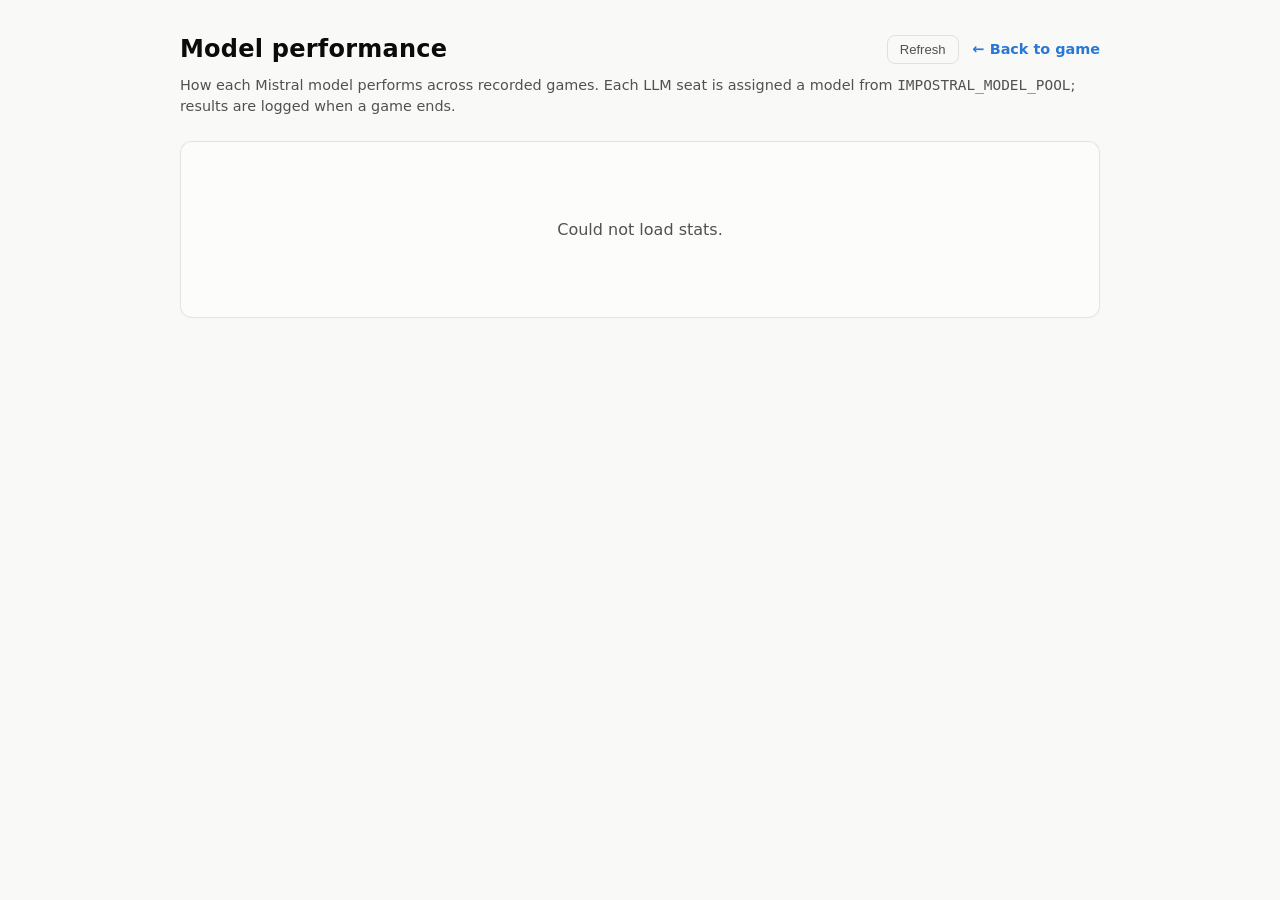
==== web/stats.html @ ee085cce "feat: per-seat model pool + model performance tracking Assign a different chat model to each LLM sea" ====
<!DOCTYPE html>
<html lang="en">
<head>
  <meta charset="utf-8" />
  <meta name="viewport" content="width=device-width, initial-scale=1" />
  <title>Impostral — Model performance</title>
  <link rel="icon" type="image/png" href="/assets/logo.png" />
  <style>
    /* Theme-aware surface + ink + categorical slots (data-viz reference palette). */
    :root {
      color-scheme: light;
      --plane:        #f9f9f7;
      --surface-1:    #fcfcfb;
      --text-primary: #0b0b0b;
      --text-secondary:#52514e;
      --muted:        #898781;
      --grid:         #e1e0d9;
      --baseline:     #c3c2b7;
      --border:       rgba(11,11,11,0.10);
      /* metric series: 1 blue, 2 green, 3 magenta */
      --m-win:        #2a78d6;
      --m-survival:   #008300;
      --m-accuracy:   #e87ba4;
    }
    @media (prefers-color-scheme: dark) {
      :root:where(:not([data-theme="light"])) {
        color-scheme: dark;
        --plane:        #0d0d0d;
        --surface-1:    #1a1a19;
        --text-primary: #ffffff;
        --text-secondary:#c3c2b7;
        --muted:        #898781;
        --grid:         #2c2c2a;
        --baseline:     #383835;
        --border:       rgba(255,255,255,0.10);
        --m-win:        #3987e5;
        --m-survival:   #008300;
        --m-accuracy:   #d55181;
      }
    }
    :root[data-theme="dark"] {
      color-scheme: dark;
      --plane:        #0d0d0d;
      --surface-1:    #1a1a19;
      --text-primary: #ffffff;
      --text-secondary:#c3c2b7;
      --muted:        #898781;
      --grid:         #2c2c2a;
      --baseline:     #383835;
      --border:       rgba(255,255,255,0.10);
      --m-win:        #3987e5;
      --m-survival:   #008300;
      --m-accuracy:   #d55181;
    }

    * { box-sizing: border-box; }
    body {
      margin: 0;
      background: var(--plane);
      color: var(--text-primary);
      font-family: system-ui, -apple-system, "Segoe UI", sans-serif;
      line-height: 1.45;
    }
    .wrap { max-width: 960px; margin: 0 auto; padding: 32px 20px 64px; }

    header.top {
      display: flex; align-items: center; justify-content: space-between;
      gap: 16px; margin-bottom: 8px; flex-wrap: wrap;
    }
    header.top h1 { font-size: 1.5rem; margin: 0; letter-spacing: 0.01em; }
    .back { color: var(--m-win); text-decoration: none; font-size: 0.9rem; font-weight: 600; }
    .back:hover { text-decoration: underline; }
    .subtitle { color: var(--text-secondary); font-size: 0.9rem; margin: 0 0 24px; }

    .card {
      background: var(--surface-1);
      border: 1px solid var(--border);
      border-radius: 12px;
      padding: 20px;
      margin-bottom: 24px;
    }
    .card h2 { font-size: 1rem; margin: 0 0 16px; letter-spacing: 0.02em; }

    /* Legend */
    .legend { display: flex; gap: 18px; flex-wrap: wrap; margin-bottom: 18px; font-size: 0.85rem; color: var(--text-secondary); }
    .legend span { display: inline-flex; align-items: center; gap: 7px; }
    .swatch { width: 12px; height: 12px; border-radius: 3px; display: inline-block; }

    /* Grouped horizontal bar chart */
    .chart .model-group { margin-bottom: 18px; }
    .chart .model-name { font-size: 0.9rem; font-weight: 600; margin-bottom: 6px; word-break: break-word; }
    .bar-row { display: grid; grid-template-columns: 84px 1fr; align-items: center; gap: 10px; margin: 4px 0; }
    .bar-label { font-size: 0.75rem; color: var(--muted); text-align: right; }
    .bar-track { position: relative; background: var(--grid); border-radius: 4px; height: 20px; overflow: hidden; }
    .bar-fill {
      height: 100%; border-radius: 4px; min-width: 2px;
      display: flex; align-items: center; justify-content: flex-end;
      transition: width 0.4s ease;
    }
    .bar-value {
      font-size: 0.72rem; font-weight: 700; padding: 0 6px;
      color: #fff; font-variant-numeric: tabular-nums; white-space: nowrap;
    }
    /* When the fill is too short, show the value just outside it. */
    .bar-value.outside { color: var(--text-secondary); }

    /* Table */
    table { width: 100%; border-collapse: collapse; font-size: 0.88rem; }
    th, td { padding: 9px 10px; text-align: right; border-bottom: 1px solid var(--border); }
    th:first-child, td:first-child { text-align: left; }
    thead th { color: var(--muted); font-weight: 600; font-size: 0.78rem; text-transform: uppercase; letter-spacing: 0.04em; }
    tbody td { font-variant-numeric: tabular-nums; }
    .table-scroll { overflow-x: auto; }

    .empty { color: var(--text-secondary); text-align: center; padding: 40px 0; }
    .meta { color: var(--muted); font-size: 0.8rem; margin-top: 8px; }
    .refresh {
      background: transparent; color: var(--text-secondary);
      border: 1px solid var(--border); border-radius: 8px;
      padding: 6px 12px; font-size: 0.82rem; cursor: pointer;
    }
    .refresh:hover { color: var(--text-primary); }
  </style>
</head>
<body>
  <div class="wrap">
    <header class="top">
      <h1>Model performance</h1>
      <div style="display:flex; gap:14px; align-items:center;">
        <button class="refresh" id="refresh" type="button">Refresh</button>
        <a class="back" href="/">← Back to game</a>
      </div>
    </header>
    <p class="subtitle">
      How each Mistral model performs across recorded games. Each LLM seat is
      assigned a model from <code>IMPOSTRAL_MODEL_POOL</code>; results are logged
      when a game ends.
    </p>

    <div id="content"></div>
  </div>

  <script>
    const pct = (x) => (x * 100).toFixed(0) + "%";
    const cssVar = (name) => getComputedStyle(document.documentElement).getPropertyValue(name).trim();

    const METRICS = [
      { key: "team_win_rate",  label: "Win rate",   color: "--m-win" },
      { key: "survival_rate",  label: "Survival",   color: "--m-survival" },
      { key: "vote_accuracy",  label: "Vote acc.",  color: "--m-accuracy" },
    ];

    function bar(value, color) {
      const w = Math.max(0, Math.min(1, value)) * 100;
      const short = w < 22; // Place the label outside a very short bar.
      const val = pct(value);
      const fill = document.createElement("div");
      fill.className = "bar-fill";
      fill.style.width = w + "%";
      fill.style.background = cssVar(color);
      if (!short) {
        const v = document.createElement("span");
        v.className = "bar-value";
        v.textContent = val;
        fill.appendChild(v);
      }
      const track = document.createElement("div");
      track.className = "bar-track";
      track.appendChild(fill);
      if (short) {
        const v = document.createElement("span");
        v.className = "bar-value outside";
        v.textContent = val;
        v.style.position = "absolute";
        v.style.left = "calc(" + w + "% + 6px)";
        v.style.top = "50%";
        v.style.transform = "translateY(-50%)";
        track.appendChild(v);
      }
      return track;
    }

    function renderChart(models) {
      const chart = document.createElement("div");
      chart.className = "chart";

      const legend = document.createElement("div");
      legend.className = "legend";
      for (const m of METRICS) {
        const s = document.createElement("span");
        const sw = document.createElement("span");
        sw.className = "swatch";
        sw.style.background = cssVar(m.color);
        s.appendChild(sw);
        s.appendChild(document.createTextNode(m.label));
        legend.appendChild(s);
      }
      chart.appendChild(legend);

      for (const row of models) {
        const g = document.createElement("div");
        g.className = "model-group";
        const name = document.createElement("div");
        name.className = "model-name";
        name.textContent = row.model + "  ·  " + row.games + " game" + (row.games === 1 ? "" : "s");
        g.appendChild(name);
        for (const m of METRICS) {
          const br = document.createElement("div");
          br.className = "bar-row";
          const lab = document.createElement("div");
          lab.className = "bar-label";
          lab.textContent = m.label;
          br.appendChild(lab);
          br.appendChild(bar(row[m.key] || 0, m.color));
          g.appendChild(br);
        }
        chart.appendChild(g);
      }
      return chart;
    }

    function renderTable(models) {
      const scroll = document.createElement("div");
      scroll.className = "table-scroll";
      const t = document.createElement("table");
      t.innerHTML =
        "<thead><tr>" +
        "<th>Model</th><th>Games</th><th>Win rate</th><th>Survival</th>" +
        "<th>Vote acc.</th><th>Votes</th><th>Avg rounds</th>" +
        "</tr></thead>";
      const tb = document.createElement("tbody");
      for (const r of models) {
        const tr = document.createElement("tr");
        tr.innerHTML =
          "<td>" + r.model + "</td>" +
          "<td>" + r.games + "</td>" +
          "<td>" + pct(r.team_win_rate) + "</td>" +
          "<td>" + pct(r.survival_rate) + "</td>" +
          "<td>" + pct(r.vote_accuracy) + "</td>" +
          "<td>" + r.votes_total + "</td>" +
          "<td>" + r.avg_rounds_survived.toFixed(1) + "</td>";
        tb.appendChild(tr);
      }
      t.appendChild(tb);
      scroll.appendChild(t);
      return scroll;
    }

    async function load() {
      const content = document.getElementById("content");
      content.textContent = "";
      let data;
      try {
        const res = await fetch("/stats");
        data = await res.json();
      } catch (e) {
        content.innerHTML = '<div class="card"><p class="empty">Could not load stats.</p></div>';
        return;
      }

      if (!data.models || data.models.length === 0) {
        content.innerHTML =
          '<div class="card"><p class="empty">No games recorded yet.<br>' +
          "Play a game to the end to populate this page.</p></div>";
        return;
      }

      const c1 = document.createElement("div");
      c1.className = "card";
      c1.innerHTML = "<h2>Comparison</h2>";
      c1.appendChild(renderChart(data.models));
      content.appendChild(c1);

      const c2 = document.createElement("div");
      c2.className = "card";
      c2.innerHTML = "<h2>Details</h2>";
      c2.appendChild(renderTable(data.models));
      const meta = document.createElement("p");
      meta.className = "meta";
      meta.textContent = data.total_games + " game" + (data.total_games === 1 ? "" : "s") +
        " recorded. Win rate = LLM team won; Survival = seat alive at game end; " +
        "Vote acc. = share of this model's votes that named an actual human.";
      c2.appendChild(meta);
      content.appendChild(c2);
    }

    document.getElementById("refresh").addEventListener("click", load);
    load();
  </script>
</body>
</html>
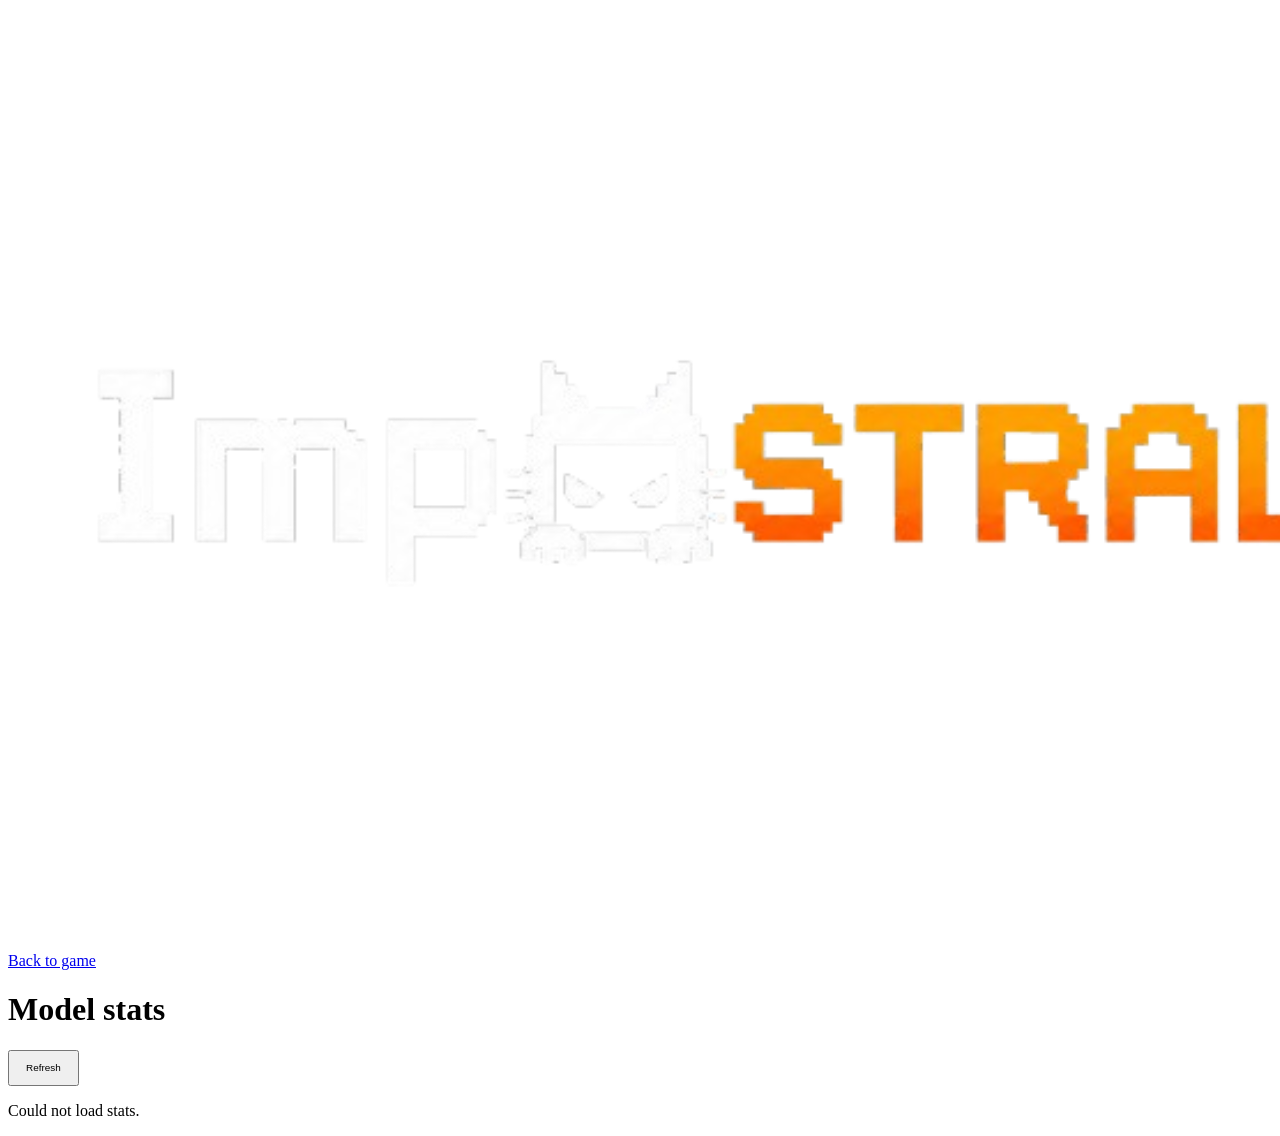
==== commit 6d8ea653: "Redesign UI: cleaner Mistral look, no-scroll layout, elimination reveal - Full-viewport layout on de" ====
--- a/web/stats.html
+++ b/web/stats.html
@@ -3,141 +3,36 @@
 <head>
   <meta charset="utf-8" />
   <meta name="viewport" content="width=device-width, initial-scale=1" />
-  <title>Impostral — Model performance</title>
+  <meta name="theme-color" content="#0b0a08" />
+  <title>Impostral — Model stats</title>
   <link rel="icon" type="image/png" href="/assets/logo.png" />
+  <link rel="stylesheet" href="/static/style.css" />
   <style>
-    /* Theme-aware surface + ink + categorical slots (data-viz reference palette). */
-    :root {
-      color-scheme: light;
-      --plane:        #f9f9f7;
-      --surface-1:    #fcfcfb;
-      --text-primary: #0b0b0b;
-      --text-secondary:#52514e;
-      --muted:        #898781;
-      --grid:         #e1e0d9;
-      --baseline:     #c3c2b7;
-      --border:       rgba(11,11,11,0.10);
-      /* metric series: 1 blue, 2 green, 3 magenta */
-      --m-win:        #2a78d6;
-      --m-survival:   #008300;
-      --m-accuracy:   #e87ba4;
-    }
-    @media (prefers-color-scheme: dark) {
-      :root:where(:not([data-theme="light"])) {
-        color-scheme: dark;
-        --plane:        #0d0d0d;
-        --surface-1:    #1a1a19;
-        --text-primary: #ffffff;
-        --text-secondary:#c3c2b7;
-        --muted:        #898781;
-        --grid:         #2c2c2a;
-        --baseline:     #383835;
-        --border:       rgba(255,255,255,0.10);
-        --m-win:        #3987e5;
-        --m-survival:   #008300;
-        --m-accuracy:   #d55181;
-      }
-    }
-    :root[data-theme="dark"] {
-      color-scheme: dark;
-      --plane:        #0d0d0d;
-      --surface-1:    #1a1a19;
-      --text-primary: #ffffff;
-      --text-secondary:#c3c2b7;
-      --muted:        #898781;
-      --grid:         #2c2c2a;
-      --baseline:     #383835;
-      --border:       rgba(255,255,255,0.10);
-      --m-win:        #3987e5;
-      --m-survival:   #008300;
-      --m-accuracy:   #d55181;
-    }
-
-    * { box-sizing: border-box; }
-    body {
-      margin: 0;
-      background: var(--plane);
-      color: var(--text-primary);
-      font-family: system-ui, -apple-system, "Segoe UI", sans-serif;
-      line-height: 1.45;
-    }
-    .wrap { max-width: 960px; margin: 0 auto; padding: 32px 20px 64px; }
-
-    header.top {
-      display: flex; align-items: center; justify-content: space-between;
-      gap: 16px; margin-bottom: 8px; flex-wrap: wrap;
-    }
-    header.top h1 { font-size: 1.5rem; margin: 0; letter-spacing: 0.01em; }
-    .back { color: var(--m-win); text-decoration: none; font-size: 0.9rem; font-weight: 600; }
-    .back:hover { text-decoration: underline; }
-    .subtitle { color: var(--text-secondary); font-size: 0.9rem; margin: 0 0 24px; }
-
-    .card {
-      background: var(--surface-1);
-      border: 1px solid var(--border);
-      border-radius: 12px;
-      padding: 20px;
-      margin-bottom: 24px;
-    }
-    .card h2 { font-size: 1rem; margin: 0 0 16px; letter-spacing: 0.02em; }
-
-    /* Legend */
-    .legend { display: flex; gap: 18px; flex-wrap: wrap; margin-bottom: 18px; font-size: 0.85rem; color: var(--text-secondary); }
-    .legend span { display: inline-flex; align-items: center; gap: 7px; }
-    .swatch { width: 12px; height: 12px; border-radius: 3px; display: inline-block; }
-
-    /* Grouped horizontal bar chart */
-    .chart .model-group { margin-bottom: 18px; }
-    .chart .model-name { font-size: 0.9rem; font-weight: 600; margin-bottom: 6px; word-break: break-word; }
-    .bar-row { display: grid; grid-template-columns: 84px 1fr; align-items: center; gap: 10px; margin: 4px 0; }
-    .bar-label { font-size: 0.75rem; color: var(--muted); text-align: right; }
-    .bar-track { position: relative; background: var(--grid); border-radius: 4px; height: 20px; overflow: hidden; }
-    .bar-fill {
-      height: 100%; border-radius: 4px; min-width: 2px;
-      display: flex; align-items: center; justify-content: flex-end;
-      transition: width 0.4s ease;
-    }
-    .bar-value {
-      font-size: 0.72rem; font-weight: 700; padding: 0 6px;
-      color: #fff; font-variant-numeric: tabular-nums; white-space: nowrap;
-    }
-    /* When the fill is too short, show the value just outside it. */
-    .bar-value.outside { color: var(--text-secondary); }
-
-    /* Table */
-    table { width: 100%; border-collapse: collapse; font-size: 0.88rem; }
-    th, td { padding: 9px 10px; text-align: right; border-bottom: 1px solid var(--border); }
-    th:first-child, td:first-child { text-align: left; }
-    thead th { color: var(--muted); font-weight: 600; font-size: 0.78rem; text-transform: uppercase; letter-spacing: 0.04em; }
-    tbody td { font-variant-numeric: tabular-nums; }
-    .table-scroll { overflow-x: auto; }
-
-    .empty { color: var(--text-secondary); text-align: center; padding: 40px 0; }
-    .meta { color: var(--muted); font-size: 0.8rem; margin-top: 8px; }
-    .refresh {
-      background: transparent; color: var(--text-secondary);
-      border: 1px solid var(--border); border-radius: 8px;
-      padding: 6px 12px; font-size: 0.82rem; cursor: pointer;
-    }
-    .refresh:hover { color: var(--text-primary); }
+    /* Metric series on the shared dark theme. */
+    :root { --m-win: #ff8205; --m-survival: #ffd800; --m-accuracy: #e87ba4; }
+    body { overflow: auto; }
   </style>
 </head>
 <body>
-  <div class="wrap">
-    <header class="top">
-      <h1>Model performance</h1>
-      <div style="display:flex; gap:14px; align-items:center;">
-        <button class="refresh" id="refresh" type="button">Refresh</button>
-        <a class="back" href="/">← Back to game</a>
+  <div class="app-shell">
+    <header class="hud-header">
+      <a class="brand" href="/" aria-label="Impostral — home">
+        <img src="/assets/impostral.png" alt="Impostral" />
+      </a>
+      <nav class="hud-nav">
+        <a href="/">Back to game</a>
+      </nav>
+    </header>
+
+    <main class="stats-main">
+      <div class="stats-wrap">
+        <div class="stats-head">
+          <h1>Model stats</h1>
+          <button class="btn" id="refresh" type="button" style="min-height:36px; padding:0 16px; font-size:0.62rem;">Refresh</button>
+        </div>
+        <div id="content"></div>
       </div>
-    </header>
-    <p class="subtitle">
-      How each Mistral model performs across recorded games. Each LLM seat is
-      assigned a model from <code>IMPOSTRAL_MODEL_POOL</code>; results are logged
-      when a game ends.
-    </p>
-
-    <div id="content"></div>
+    </main>
   </div>
 
   <script>
@@ -145,9 +40,9 @@
     const cssVar = (name) => getComputedStyle(document.documentElement).getPropertyValue(name).trim();
 
     const METRICS = [
-      { key: "team_win_rate",  label: "Win rate",   color: "--m-win" },
-      { key: "survival_rate",  label: "Survival",   color: "--m-survival" },
-      { key: "vote_accuracy",  label: "Vote acc.",  color: "--m-accuracy" },
+      { key: "team_win_rate",  label: "Win rate",       color: "--m-win" },
+      { key: "survival_rate",  label: "Survival",       color: "--m-survival" },
+      { key: "vote_accuracy",  label: "AI target rate", color: "--m-accuracy" },
     ];
 
     function bar(value, color) {
@@ -202,7 +97,10 @@
         g.className = "model-group";
         const name = document.createElement("div");
         name.className = "model-name";
-        name.textContent = row.model + "  ·  " + row.games + " game" + (row.games === 1 ? "" : "s");
+        name.textContent = row.model + " ";
+        const games = document.createElement("small");
+        games.textContent = "· " + row.games + " game" + (row.games === 1 ? "" : "s");
+        name.appendChild(games);
         g.appendChild(name);
         for (const m of METRICS) {
           const br = document.createElement("div");
@@ -231,14 +129,14 @@
       const tb = document.createElement("tbody");
       for (const r of models) {
         const tr = document.createElement("tr");
-        tr.innerHTML =
-          "<td>" + r.model + "</td>" +
-          "<td>" + r.games + "</td>" +
-          "<td>" + pct(r.team_win_rate) + "</td>" +
-          "<td>" + pct(r.survival_rate) + "</td>" +
-          "<td>" + pct(r.vote_accuracy) + "</td>" +
-          "<td>" + r.votes_total + "</td>" +
-          "<td>" + r.avg_rounds_survived.toFixed(1) + "</td>";
+        for (const cell of [
+          r.model, r.games, pct(r.team_win_rate), pct(r.survival_rate),
+          pct(r.vote_accuracy), r.votes_total, r.avg_rounds_survived.toFixed(1),
+        ]) {
+          const td = document.createElement("td");
+          td.textContent = String(cell);
+          tr.appendChild(td);
+        }
         tb.appendChild(tr);
       }
       t.appendChild(tb);
@@ -261,7 +159,7 @@
       if (!data.models || data.models.length === 0) {
         content.innerHTML =
           '<div class="card"><p class="empty">No games recorded yet.<br>' +
-          "Play a game to the end to populate this page.</p></div>";
+          "Finish a game to populate this page.</p></div>";
         return;
       }
 
@@ -278,8 +176,8 @@
       const meta = document.createElement("p");
       meta.className = "meta";
       meta.textContent = data.total_games + " game" + (data.total_games === 1 ? "" : "s") +
-        " recorded. Win rate = LLM team won; Survival = seat alive at game end; " +
-        "Vote acc. = share of this model's votes that named an actual human.";
+        " recorded. Win rate = LLM team won · Survival = seat alive at game end · " +
+        "Vote acc. = share of votes that named an actual human.";
       c2.appendChild(meta);
       content.appendChild(c2);
     }
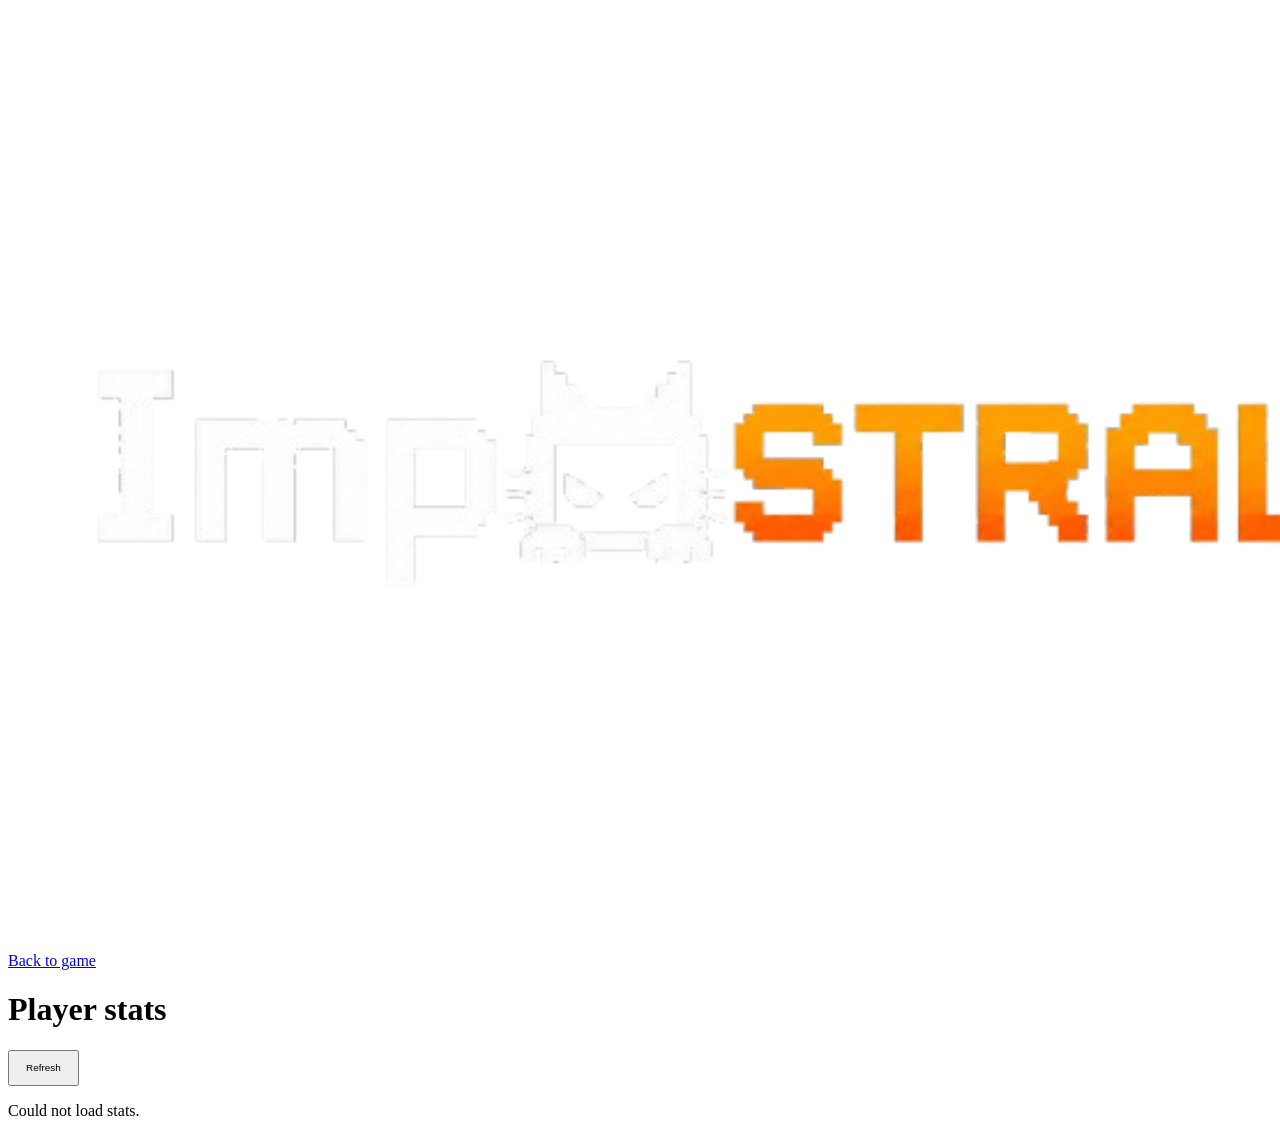
==== commit 6961e869: "feat: expose human stats and improve game readability Generated by Mistral Vibe. Co-Authored-By: Mis" ====
--- a/web/stats.html
+++ b/web/stats.html
@@ -4,7 +4,7 @@
   <meta charset="utf-8" />
   <meta name="viewport" content="width=device-width, initial-scale=1" />
   <meta name="theme-color" content="#0b0a08" />
-  <title>Impostral — Model stats</title>
+  <title>Impostral — Player stats</title>
   <link rel="icon" type="image/png" href="/assets/logo.png" />
   <link rel="stylesheet" href="/static/style.css" />
   <style>
@@ -27,7 +27,7 @@
     <main class="stats-main">
       <div class="stats-wrap">
         <div class="stats-head">
-          <h1>Model stats</h1>
+          <h1>Player stats</h1>
           <button class="btn" id="refresh" type="button" style="min-height:36px; padding:0 16px; font-size:0.62rem;">Refresh</button>
         </div>
         <div id="content"></div>
@@ -99,9 +99,18 @@
         name.className = "model-name";
         name.textContent = row.model + " ";
         const games = document.createElement("small");
-        games.textContent = "· " + row.games + " game" + (row.games === 1 ? "" : "s");
+        games.textContent = "· " + row.games + " recorded appearance" +
+          (row.games === 1 ? "" : "s");
         name.appendChild(games);
         g.appendChild(name);
+        if (!row.data_available) {
+          const unavailable = document.createElement("p");
+          unavailable.className = "stats-unavailable";
+          unavailable.textContent = "No compatible human data in historical games.";
+          g.appendChild(unavailable);
+          chart.appendChild(g);
+          continue;
+        }
         for (const m of METRICS) {
           const br = document.createElement("div");
           br.className = "bar-row";
@@ -123,16 +132,17 @@
       const t = document.createElement("table");
       t.innerHTML =
         "<thead><tr>" +
-        "<th>Model</th><th>Games</th><th>Win rate</th><th>Survival</th>" +
+        "<th>Player</th><th>Appearances</th><th>Win rate</th><th>Survival</th>" +
         "<th>Vote acc.</th><th>Votes</th><th>Avg rounds</th>" +
         "</tr></thead>";
       const tb = document.createElement("tbody");
       for (const r of models) {
         const tr = document.createElement("tr");
-        for (const cell of [
-          r.model, r.games, pct(r.team_win_rate), pct(r.survival_rate),
-          pct(r.vote_accuracy), r.votes_total, r.avg_rounds_survived.toFixed(1),
-        ]) {
+        const metrics = r.data_available
+          ? [pct(r.team_win_rate), pct(r.survival_rate), pct(r.vote_accuracy),
+            r.votes_total, r.avg_rounds_survived.toFixed(1)]
+          : ["—", "—", "—", "—", "—"];
+        for (const cell of [r.model, r.games, ...metrics]) {
           const td = document.createElement("td");
           td.textContent = String(cell);
           tr.appendChild(td);
@@ -175,9 +185,11 @@
       c2.appendChild(renderTable(data.models));
       const meta = document.createElement("p");
       meta.className = "meta";
+      const legacy = data.legacy_games_without_humans || 0;
       meta.textContent = data.total_games + " game" + (data.total_games === 1 ? "" : "s") +
-        " recorded. Win rate = LLM team won · Survival = seat alive at game end · " +
-        "Vote acc. = share of votes that named an actual human.";
+        " recorded. Win rate = winning appearances · Survival = seat alive at game end · " +
+        "Vote acc. = share of votes that correctly targeted an AI." +
+        (legacy ? ` Human metrics are unavailable for ${legacy} older game${legacy === 1 ? "" : "s"}.` : "");
       c2.appendChild(meta);
       content.appendChild(c2);
     }
